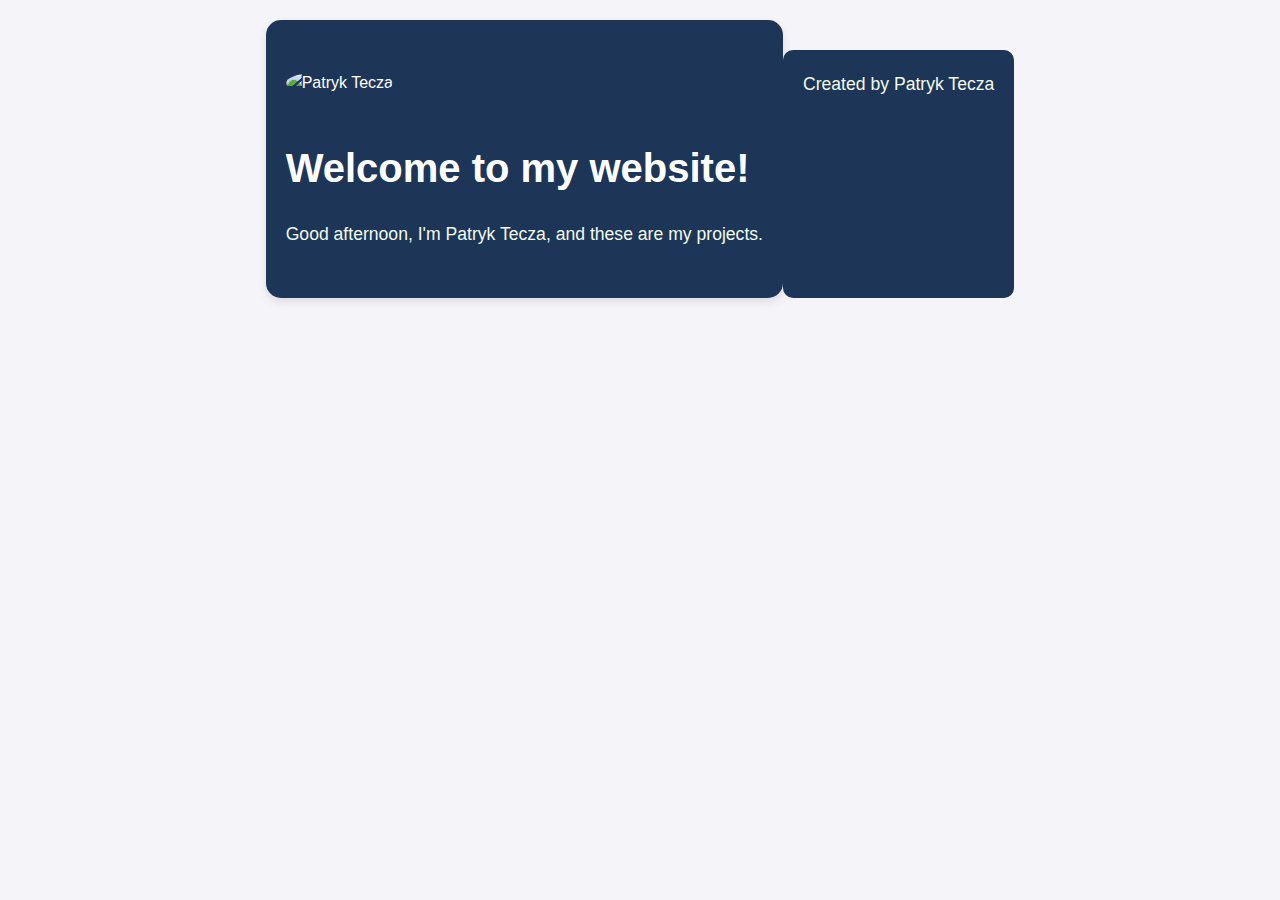
==== index.html @ 03cca635 "Improved website design and added dynamic greeting" ====
<!DOCTYPE html>
<html lang="en">
<head>
    <meta charset="UTF-8">
    <meta name="viewport" content="width=device-width, initial-scale=1.0">
    <title>Patryk Tecza - Portfolio</title>
    <link rel="stylesheet" href="styles.css">
</head>
<body>
    <header>
        <!-- Add your image here -->
        <img src="zdjecie-moje.png" alt="Patryk Tecza" class="profile-image">
        <h1>Welcome to my website!</h1>
        <p>I'm Patryk Tecza, and these are my projects.</p>
    </header>
    <footer>
        <p>Created by Patryk Tecza</p>
    </footer>

    <script src="script.js"></script>
</body>
</html>
---- styles.css ----
/* Global reset */
* {
    margin: 0;
    padding: 0;
    box-sizing: border-box;
    font-family: 'Arial', sans-serif;
}

/* Body and overall background */
body {
    background-color: #f4f4f9;
    color: #333;
    line-height: 1.6;
    padding: 20px;
    display: flex;
    justify-content: center;
}

/* Center content */
.container {
    max-width: 1000px;
    width: 100%;
    text-align: center;
}

/* Header styling */
header {
    background-color: #1d3557;
    color: white;
    padding: 50px 20px;
    border-radius: 15px;
    box-shadow: 0 4px 10px rgba(0, 0, 0, 0.1);
}

/* Profile image */
.profile-image {
    width: 180px;
    height: 180px;
    border-radius: 50%;
    object-fit: cover;
    margin-bottom: 20px;
    transition: transform 0.3s ease;
}

/* Hover effect for the image */
.profile-image:hover {
    transform: scale(1.1);
}

/* Header title */
h1 {
    font-size: 2.5rem;
    margin: 20px 0;
}

/* Header paragraph */
p {
    font-size: 1.1rem;
    color: #f1faee;
}

/* Footer styling */
footer {
    background-color: #1d3557;
    color: white;
    padding: 20px;
    margin-top: 30px;
    border-radius: 10px;
}

/* Responsive styling */
@media (max-width: 768px) {
    h1 {
        font-size: 2rem;
    }

    p {
        font-size: 1rem;
    }

    .profile-image {
        width: 150px;
        height: 150px;
    }
}
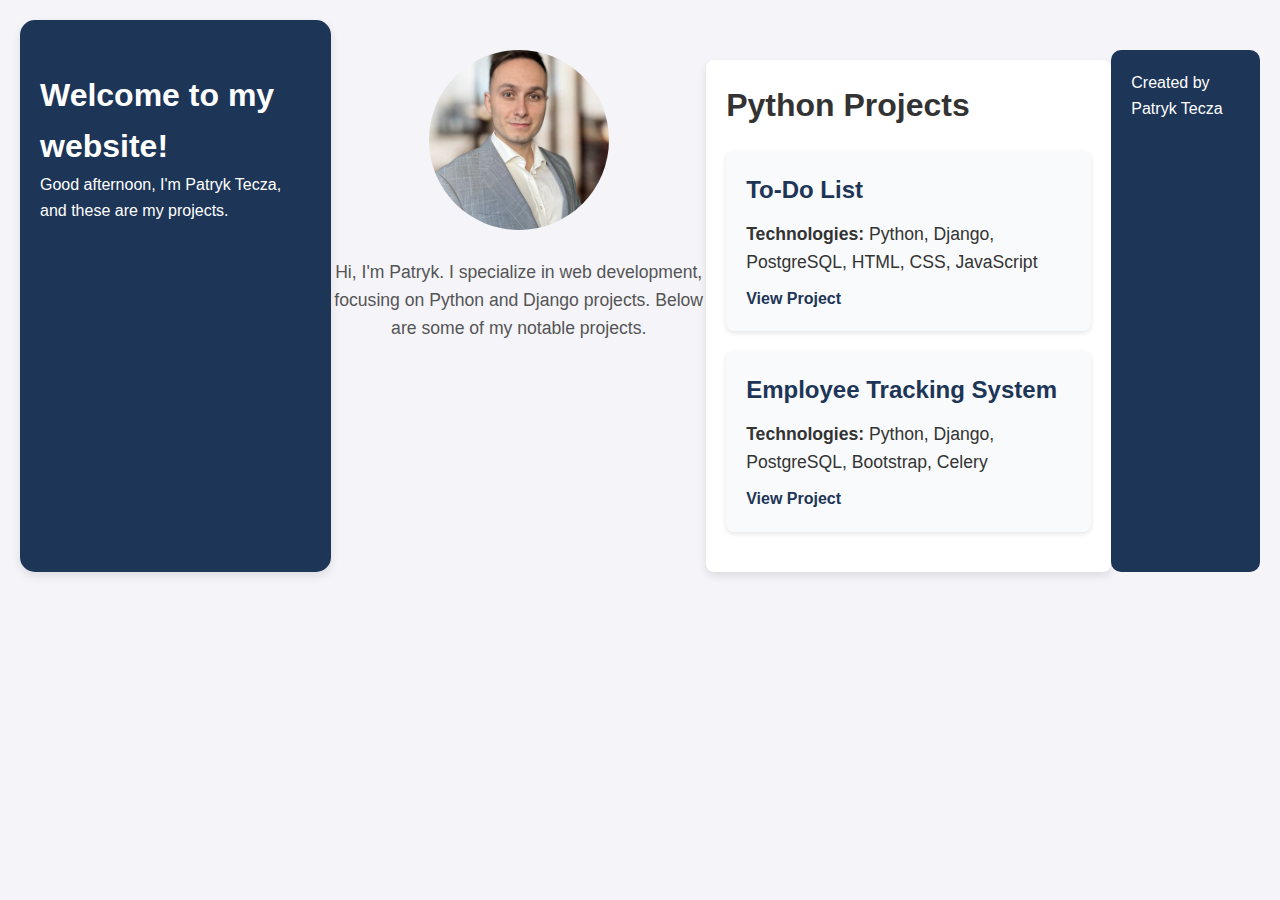
==== commit a5a11e0a: "Reorganized layout and added Python projects section" ====
--- a/index.html
+++ b/index.html
@@ -8,11 +8,33 @@
 </head>
 <body>
     <header>
-        <!-- Add your image here -->
-        <img src="zdjecie-moje.png" alt="Patryk Tecza" class="profile-image">
         <h1>Welcome to my website!</h1>
         <p>I'm Patryk Tecza, and these are my projects.</p>
     </header>
+    
+    <!-- Profile Section -->
+    <section class="profile-section">
+        <img src="zdjecie-moje.png" alt="Patryk Tecza" class="profile-image">
+        <p class="bio">Hi, I'm Patryk. I specialize in web development, focusing on Python and Django projects. Below are some of my notable projects.</p>
+    </section>
+
+    <!-- Python Projects Section -->
+    <section class="projects">
+        <h2>Python Projects</h2>
+        
+        <div class="project-card">
+            <h3>To-Do List</h3>
+            <p><strong>Technologies:</strong> Python, Django, PostgreSQL, HTML, CSS, JavaScript</p>
+            <a href="#todo-list">View Project</a>
+        </div>
+
+        <div class="project-card">
+            <h3>Employee Tracking System</h3>
+            <p><strong>Technologies:</strong> Python, Django, PostgreSQL, Bootstrap, Celery</p>
+            <a href="#employee-tracking">View Project</a>
+        </div>
+    </section>
+
     <footer>
         <p>Created by Patryk Tecza</p>
     </footer>
--- a/styles.css
+++ b/styles.css
@@ -32,7 +32,12 @@
     box-shadow: 0 4px 10px rgba(0, 0, 0, 0.1);
 }
 
-/* Profile image */
+/* Profile Section */
+.profile-section {
+    text-align: center;
+    margin: 30px 0;
+}
+
 .profile-image {
     width: 180px;
     height: 180px;
@@ -42,21 +47,60 @@
     transition: transform 0.3s ease;
 }
 
-/* Hover effect for the image */
 .profile-image:hover {
     transform: scale(1.1);
 }
 
-/* Header title */
-h1 {
-    font-size: 2.5rem;
-    margin: 20px 0;
+.bio {
+    font-size: 1.1rem;
+    color: #555;
+    max-width: 600px;
+    margin: 0 auto;
 }
 
-/* Header paragraph */
-p {
+/* Projects Section */
+.projects {
+    margin-top: 40px;
+    padding: 20px;
+    background-color: #ffffff;
+    border-radius: 8px;
+    box-shadow: 0 4px 8px rgba(0, 0, 0, 0.1);
+}
+
+.projects h2 {
+    font-size: 2rem;
+    margin-bottom: 20px;
+    color: #333;
+}
+
+.project-card {
+    background-color: #f9fafb;
+    margin-bottom: 20px;
+    padding: 20px;
+    border-radius: 8px;
+    box-shadow: 0 2px 5px rgba(0, 0, 0, 0.1);
+}
+
+.project-card h3 {
+    color: #1d3557;
+    font-size: 1.5rem;
+    margin-bottom: 10px;
+}
+
+.project-card p {
     font-size: 1.1rem;
-    color: #f1faee;
+    color: #333;
+    margin-bottom: 10px;
+}
+
+.project-card a {
+    text-decoration: none;
+    color: #1d3557;
+    font-weight: bold;
+}
+
+.project-card a:hover {
+    text-decoration: underline;
 }
 
 /* Footer styling */
@@ -74,12 +118,16 @@
         font-size: 2rem;
     }
 
-    p {
-        font-size: 1rem;
-    }
-
     .profile-image {
         width: 150px;
         height: 150px;
     }
-}
+
+    .project-card {
+        padding: 15px;
+    }
+
+    .projects {
+        padding: 10px;
+    }
+}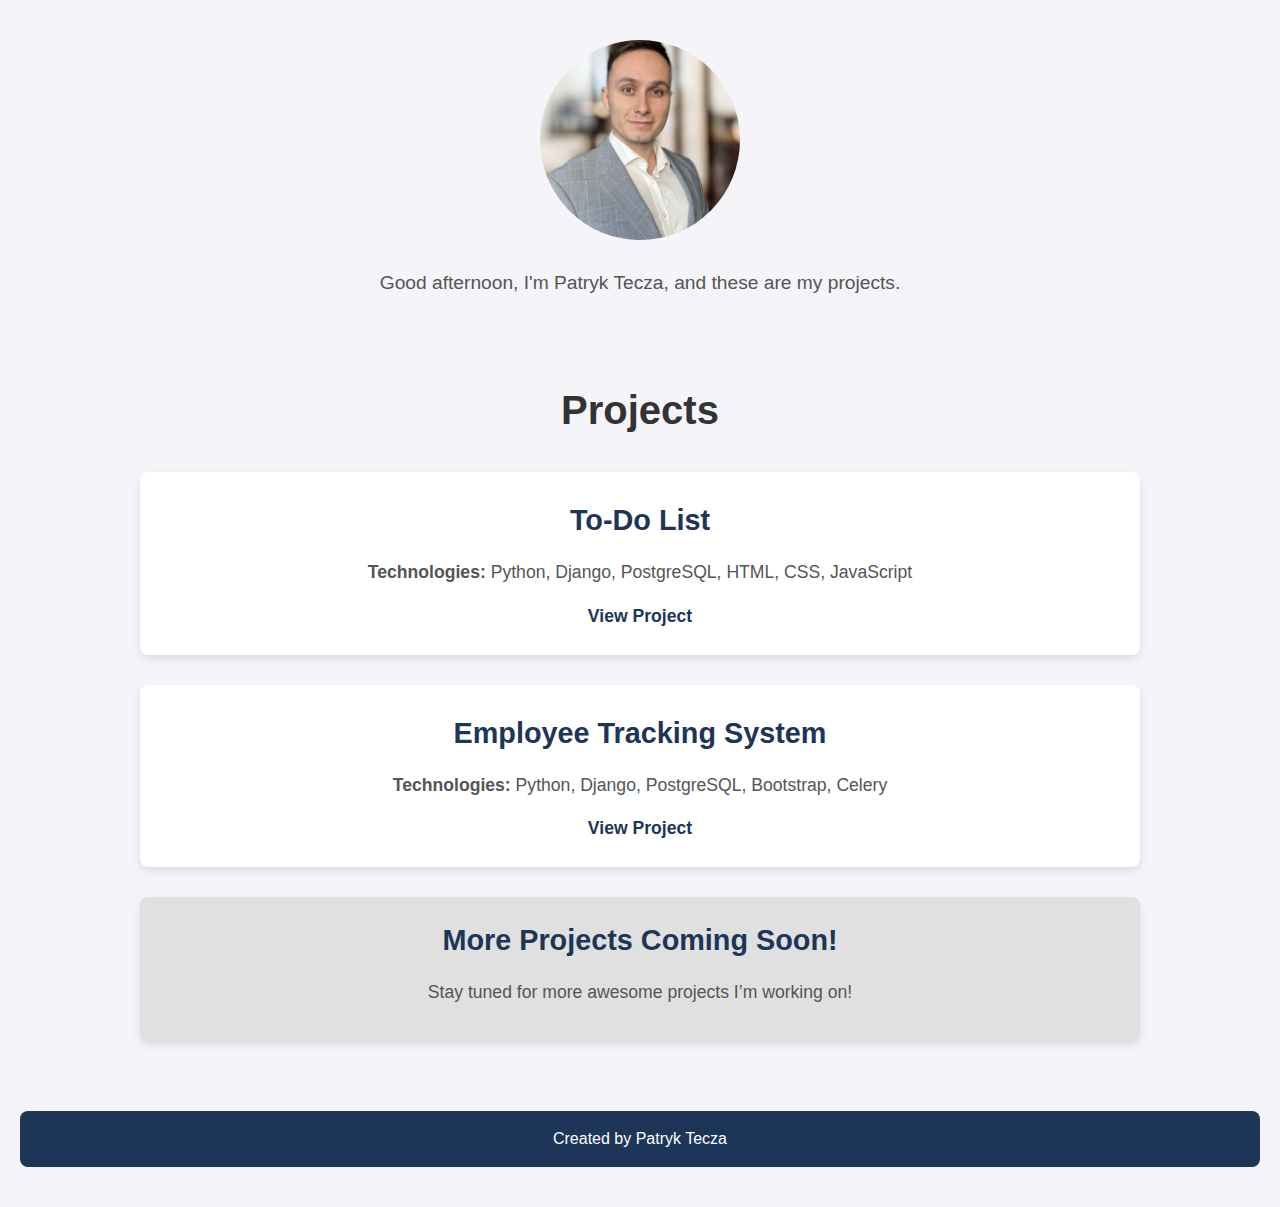
==== commit 87090f1f: "Revised layout with profile and projects section" ====
--- a/index.html
+++ b/index.html
@@ -7,31 +7,35 @@
     <link rel="stylesheet" href="styles.css">
 </head>
 <body>
-    <header>
-        <h1>Welcome to my website!</h1>
-        <p>I'm Patryk Tecza, and these are my projects.</p>
+
+    <!-- Header with your picture and description -->
+    <header class="header">
+        <div class="profile">
+            <img src="zdjecie-moje.png" alt="Patryk Tecza" class="profile-image">
+            <p class="bio">Hi, I'm Patryk Tecza. I'm a web developer specializing in Python and Django. Below are some of my projects!</p>
+        </div>
     </header>
-    
-    <!-- Profile Section -->
-    <section class="profile-section">
-        <img src="zdjecie-moje.png" alt="Patryk Tecza" class="profile-image">
-        <p class="bio">Hi, I'm Patryk. I specialize in web development, focusing on Python and Django projects. Below are some of my notable projects.</p>
-    </section>
 
-    <!-- Python Projects Section -->
+    <!-- Projects Section -->
     <section class="projects">
-        <h2>Python Projects</h2>
+        <h2>Projects</h2>
         
         <div class="project-card">
             <h3>To-Do List</h3>
             <p><strong>Technologies:</strong> Python, Django, PostgreSQL, HTML, CSS, JavaScript</p>
-            <a href="#todo-list">View Project</a>
+            <a href="#todo" class="view-project">View Project</a>
         </div>
 
         <div class="project-card">
             <h3>Employee Tracking System</h3>
             <p><strong>Technologies:</strong> Python, Django, PostgreSQL, Bootstrap, Celery</p>
-            <a href="#employee-tracking">View Project</a>
+            <a href="#employee-tracking" class="view-project">View Project</a>
+        </div>
+        
+        <!-- Placeholder for future projects -->
+        <div class="project-card placeholder">
+            <h3>More Projects Coming Soon!</h3>
+            <p>Stay tuned for more awesome projects I’m working on!</p>
         </div>
     </section>
 
@@ -41,4 +45,4 @@
 
     <script src="script.js"></script>
 </body>
-</html>+</html>
--- a/styles.css
+++ b/styles.css
@@ -11,36 +11,27 @@
     background-color: #f4f4f9;
     color: #333;
     line-height: 1.6;
-    padding: 20px;
+    padding: 40px 20px;
     display: flex;
+    flex-direction: column;
+    align-items: center;
     justify-content: center;
 }
 
-/* Center content */
-.container {
-    max-width: 1000px;
-    width: 100%;
+/* Header Styling */
+.header {
     text-align: center;
+    margin-bottom: 40px;
 }
 
-/* Header styling */
-header {
-    background-color: #1d3557;
-    color: white;
-    padding: 50px 20px;
-    border-radius: 15px;
-    box-shadow: 0 4px 10px rgba(0, 0, 0, 0.1);
-}
-
-/* Profile Section */
-.profile-section {
-    text-align: center;
-    margin: 30px 0;
+.profile {
+    max-width: 800px;
+    width: 100%;
 }
 
 .profile-image {
-    width: 180px;
-    height: 180px;
+    width: 200px;
+    height: 200px;
     border-radius: 50%;
     object-fit: cover;
     margin-bottom: 20px;
@@ -52,82 +43,103 @@
 }
 
 .bio {
-    font-size: 1.1rem;
+    font-size: 1.2rem;
     color: #555;
+    margin-top: 10px;
     max-width: 600px;
     margin: 0 auto;
 }
 
 /* Projects Section */
 .projects {
+    width: 100%;
+    max-width: 1000px;
     margin-top: 40px;
-    padding: 20px;
-    background-color: #ffffff;
-    border-radius: 8px;
-    box-shadow: 0 4px 8px rgba(0, 0, 0, 0.1);
+    text-align: center;
 }
 
 .projects h2 {
-    font-size: 2rem;
-    margin-bottom: 20px;
+    font-size: 2.5rem;
     color: #333;
+    margin-bottom: 30px;
 }
 
 .project-card {
-    background-color: #f9fafb;
-    margin-bottom: 20px;
-    padding: 20px;
+    background-color: #fff;
+    margin-bottom: 30px;
+    padding: 25px;
     border-radius: 8px;
-    box-shadow: 0 2px 5px rgba(0, 0, 0, 0.1);
+    box-shadow: 0 4px 8px rgba(0, 0, 0, 0.1);
+    transition: transform 0.3s ease;
+}
+
+.project-card:hover {
+    transform: translateY(-5px);
 }
 
 .project-card h3 {
+    font-size: 1.8rem;
     color: #1d3557;
-    font-size: 1.5rem;
-    margin-bottom: 10px;
 }
 
 .project-card p {
     font-size: 1.1rem;
-    color: #333;
-    margin-bottom: 10px;
+    color: #555;
+    margin: 15px 0;
 }
 
-.project-card a {
+.view-project {
     text-decoration: none;
     color: #1d3557;
     font-weight: bold;
+    font-size: 1.1rem;
 }
 
-.project-card a:hover {
+.view-project:hover {
     text-decoration: underline;
 }
 
-/* Footer styling */
+.placeholder {
+    background-color: #e0e0e0;
+    color: #777;
+    text-align: center;
+    padding: 20px;
+    font-size: 1.2rem;
+    border-radius: 8px;
+}
+
+/* Footer Styling */
 footer {
+    text-align: center;
+    padding: 15px;
+    margin-top: 40px;
     background-color: #1d3557;
     color: white;
-    padding: 20px;
-    margin-top: 30px;
-    border-radius: 10px;
+    width: 100%;
+    border-radius: 8px;
 }
 
-/* Responsive styling */
+/* Responsive Styling */
 @media (max-width: 768px) {
-    h1 {
-        font-size: 2rem;
-    }
-
     .profile-image {
         width: 150px;
         height: 150px;
     }
 
-    .project-card {
-        padding: 15px;
+    .bio {
+        font-size: 1rem;
+        margin-top: 15px;
     }
 
-    .projects {
-        padding: 10px;
+    .projects h2 {
+        font-size: 2rem;
     }
-}+
+    .project-card {
+        padding: 20px;
+    }
+
+    .project-card h3 {
+        font-size: 1.5rem;
+    }
+}
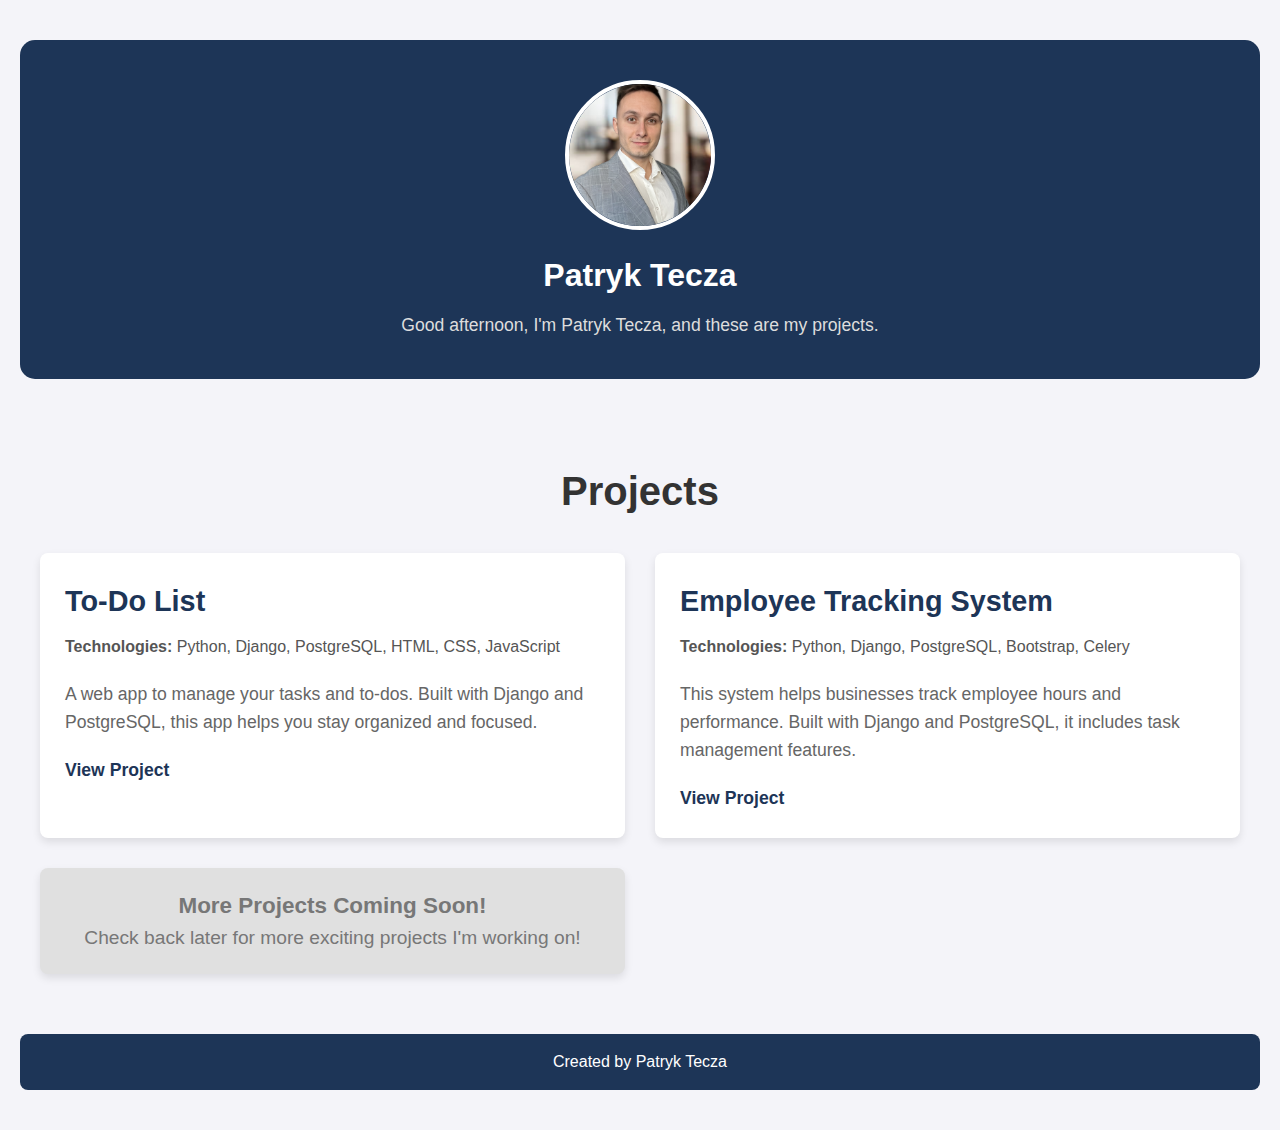
==== commit 0f11fc16: "Revised layout with profile and projects section" ====
--- a/index.html
+++ b/index.html
@@ -10,36 +10,52 @@
 
     <!-- Header with your picture and description -->
     <header class="header">
-        <div class="profile">
-            <img src="zdjecie-moje.png" alt="Patryk Tecza" class="profile-image">
-            <p class="bio">Hi, I'm Patryk Tecza. I'm a web developer specializing in Python and Django. Below are some of my projects!</p>
+        <div class="container">
+            <div class="profile">
+                <img src="zdjecie-moje.png" alt="Patryk Tecza" class="profile-image">
+                <h1 class="name">Patryk Tecza</h1>
+                <p class="bio">Hi, I'm Patryk. I specialize in web development using Python and Django. Below are some of my projects!</p>
+            </div>
         </div>
     </header>
 
     <!-- Projects Section -->
     <section class="projects">
-        <h2>Projects</h2>
-        
-        <div class="project-card">
-            <h3>To-Do List</h3>
-            <p><strong>Technologies:</strong> Python, Django, PostgreSQL, HTML, CSS, JavaScript</p>
-            <a href="#todo" class="view-project">View Project</a>
-        </div>
+        <div class="container">
+            <h2 class="section-title">Projects</h2>
+            
+            <div class="project-cards">
+                <!-- Project 1 -->
+                <div class="project-card">
+                    <div class="project-card-header">
+                        <h3>To-Do List</h3>
+                        <p><strong>Technologies:</strong> Python, Django, PostgreSQL, HTML, CSS, JavaScript</p>
+                    </div>
+                    <p class="project-description">A web app to manage your tasks and to-dos. Built with Django and PostgreSQL, this app helps you stay organized and focused.</p>
+                    <a href="#todo" class="view-project">View Project</a>
+                </div>
 
-        <div class="project-card">
-            <h3>Employee Tracking System</h3>
-            <p><strong>Technologies:</strong> Python, Django, PostgreSQL, Bootstrap, Celery</p>
-            <a href="#employee-tracking" class="view-project">View Project</a>
-        </div>
-        
-        <!-- Placeholder for future projects -->
-        <div class="project-card placeholder">
-            <h3>More Projects Coming Soon!</h3>
-            <p>Stay tuned for more awesome projects I’m working on!</p>
+                <!-- Project 2 -->
+                <div class="project-card">
+                    <div class="project-card-header">
+                        <h3>Employee Tracking System</h3>
+                        <p><strong>Technologies:</strong> Python, Django, PostgreSQL, Bootstrap, Celery</p>
+                    </div>
+                    <p class="project-description">This system helps businesses track employee hours and performance. Built with Django and PostgreSQL, it includes task management features.</p>
+                    <a href="#employee-tracking" class="view-project">View Project</a>
+                </div>
+
+                <!-- Placeholder for more projects -->
+                <div class="project-card placeholder">
+                    <h3>More Projects Coming Soon!</h3>
+                    <p>Check back later for more exciting projects I'm working on!</p>
+                </div>
+            </div>
         </div>
     </section>
 
-    <footer>
+    <!-- Footer -->
+    <footer class="footer">
         <p>Created by Patryk Tecza</p>
     </footer>
 
--- a/styles.css
+++ b/styles.css
@@ -12,80 +12,101 @@
     color: #333;
     line-height: 1.6;
     padding: 40px 20px;
-    display: flex;
-    flex-direction: column;
-    align-items: center;
-    justify-content: center;
+    font-size: 1rem;
 }
 
 /* Header Styling */
 .header {
+    background-color: #1d3557;
+    color: white;
+    padding: 40px 20px;
+    border-radius: 15px;
     text-align: center;
-    margin-bottom: 40px;
 }
 
+.container {
+    width: 100%;
+    max-width: 1200px;
+    margin: 0 auto;
+}
+
+/* Profile Section */
 .profile {
-    max-width: 800px;
-    width: 100%;
+    display: flex;
+    flex-direction: column;
+    align-items: center;
 }
 
 .profile-image {
-    width: 200px;
-    height: 200px;
+    width: 150px;
+    height: 150px;
     border-radius: 50%;
     object-fit: cover;
     margin-bottom: 20px;
-    transition: transform 0.3s ease;
+    border: 4px solid white;
 }
 
-.profile-image:hover {
-    transform: scale(1.1);
+.name {
+    font-size: 2rem;
+    color: white;
+    margin-bottom: 10px;
 }
 
 .bio {
-    font-size: 1.2rem;
-    color: #555;
-    margin-top: 10px;
+    font-size: 1.1rem;
+    color: #ddd;
     max-width: 600px;
     margin: 0 auto;
 }
 
 /* Projects Section */
 .projects {
-    width: 100%;
-    max-width: 1000px;
-    margin-top: 40px;
-    text-align: center;
+    margin-top: 60px;
+    padding: 20px;
 }
 
-.projects h2 {
+.section-title {
+    text-align: center;
     font-size: 2.5rem;
     color: #333;
     margin-bottom: 30px;
 }
 
+.project-cards {
+    display: grid;
+    grid-template-columns: 1fr 1fr;
+    gap: 30px;
+}
+
 .project-card {
     background-color: #fff;
-    margin-bottom: 30px;
     padding: 25px;
     border-radius: 8px;
     box-shadow: 0 4px 8px rgba(0, 0, 0, 0.1);
-    transition: transform 0.3s ease;
+    transition: transform 0.3s ease, box-shadow 0.3s ease;
 }
 
 .project-card:hover {
-    transform: translateY(-5px);
+    transform: translateY(-10px);
+    box-shadow: 0 8px 16px rgba(0, 0, 0, 0.15);
 }
 
-.project-card h3 {
+.project-card-header h3 {
     font-size: 1.8rem;
     color: #1d3557;
+    margin-bottom: 10px;
 }
 
-.project-card p {
+.project-card-header p {
+    font-size: 1rem;
+    color: #555;
+    margin-bottom: 20px;
+}
+
+.project-description {
     font-size: 1.1rem;
-    color: #555;
-    margin: 15px 0;
+    color: #666;
+    margin-bottom: 20px;
 }
 
 .view-project {
@@ -93,13 +114,15 @@
     color: #1d3557;
     font-weight: bold;
     font-size: 1.1rem;
+    transition: color 0.3s ease;
 }
 
 .view-project:hover {
-    text-decoration: underline;
+    color: #457b9d;
 }
 
-.placeholder {
+/* Placeholder Project Card */
+.project-card.placeholder {
     background-color: #e0e0e0;
     color: #777;
     text-align: center;
@@ -109,7 +132,7 @@
 }
 
 /* Footer Styling */
-footer {
+.footer {
     text-align: center;
     padding: 15px;
     margin-top: 40px;
@@ -121,25 +144,20 @@
 
 /* Responsive Styling */
 @media (max-width: 768px) {
-    .profile-image {
-        width: 150px;
-        height: 150px;
+    .project-cards {
+        grid-template-columns: 1fr;
     }
 
-    .bio {
-        font-size: 1rem;
-        margin-top: 15px;
+    .profile-image {
+        width: 130px;
+        height: 130px;
     }
 
-    .projects h2 {
+    .section-title {
         font-size: 2rem;
     }
 
     .project-card {
         padding: 20px;
     }
-
-    .project-card h3 {
-        font-size: 1.5rem;
-    }
 }
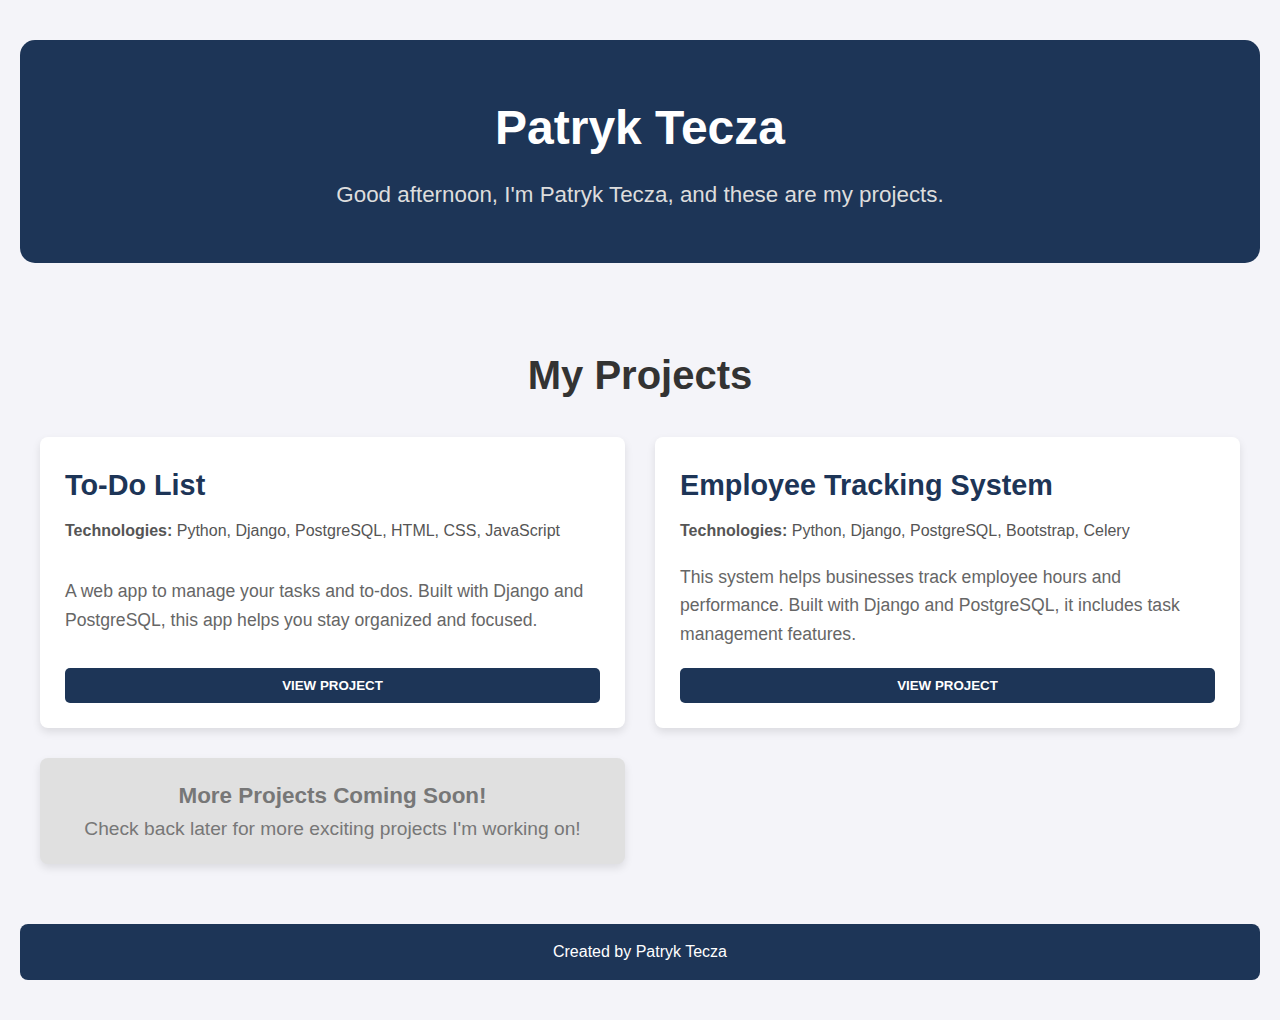
==== commit 8f39dff5: "Updated layout with improved header, projects section, and footer" ====
--- a/index.html
+++ b/index.html
@@ -8,21 +8,18 @@
 </head>
 <body>
 
-    <!-- Header with your picture and description -->
+    <!-- Header with your name and introduction -->
     <header class="header">
         <div class="container">
-            <div class="profile">
-                <img src="zdjecie-moje.png" alt="Patryk Tecza" class="profile-image">
-                <h1 class="name">Patryk Tecza</h1>
-                <p class="bio">Hi, I'm Patryk. I specialize in web development using Python and Django. Below are some of my projects!</p>
-            </div>
+            <h1 class="name">Patryk Tecza</h1>
+            <p class="greeting">Good evening, I'm Patryk Tecza, and these are my projects.</p>
         </div>
     </header>
 
     <!-- Projects Section -->
     <section class="projects">
         <div class="container">
-            <h2 class="section-title">Projects</h2>
+            <h2 class="section-title">My Projects</h2>
             
             <div class="project-cards">
                 <!-- Project 1 -->
@@ -32,7 +29,7 @@
                         <p><strong>Technologies:</strong> Python, Django, PostgreSQL, HTML, CSS, JavaScript</p>
                     </div>
                     <p class="project-description">A web app to manage your tasks and to-dos. Built with Django and PostgreSQL, this app helps you stay organized and focused.</p>
-                    <a href="#todo" class="view-project">View Project</a>
+                    <button class="view-project" onclick="window.open('https://example.com', '_blank')">View Project</button>
                 </div>
 
                 <!-- Project 2 -->
@@ -42,7 +39,7 @@
                         <p><strong>Technologies:</strong> Python, Django, PostgreSQL, Bootstrap, Celery</p>
                     </div>
                     <p class="project-description">This system helps businesses track employee hours and performance. Built with Django and PostgreSQL, it includes task management features.</p>
-                    <a href="#employee-tracking" class="view-project">View Project</a>
+                    <button class="view-project" onclick="window.open('https://example.com', '_blank')">View Project</button>
                 </div>
 
                 <!-- Placeholder for more projects -->
--- a/styles.css
+++ b/styles.css
@@ -6,56 +6,43 @@
     font-family: 'Arial', sans-serif;
 }
 
-/* Body and overall background */
+/* Body Styling */
 body {
     background-color: #f4f4f9;
     color: #333;
     line-height: 1.6;
+    font-size: 1rem;
     padding: 40px 20px;
-    font-size: 1rem;
+}
+
+/* Container to center content */
+.container {
+    width: 100%;
+    max-width: 1200px;
+    margin: 0 auto;
 }
 
 /* Header Styling */
 .header {
     background-color: #1d3557;
     color: white;
-    padding: 40px 20px;
+    padding: 50px 20px;
+    text-align: center;
     border-radius: 15px;
-    text-align: center;
-}
-
-.container {
-    width: 100%;
-    max-width: 1200px;
-    margin: 0 auto;
-}
-
-/* Profile Section */
-.profile {
-    display: flex;
-    flex-direction: column;
-    align-items: center;
-}
-
-.profile-image {
-    width: 150px;
-    height: 150px;
-    border-radius: 50%;
-    object-fit: cover;
-    margin-bottom: 20px;
-    border: 4px solid white;
+    margin-bottom: 60px;
 }
 
 .name {
-    font-size: 2rem;
+    font-size: 3rem;
     color: white;
     margin-bottom: 10px;
+    font-weight: 600;
 }
 
-.bio {
-    font-size: 1.1rem;
+.greeting {
+    font-size: 1.4rem;
     color: #ddd;
-    max-width: 600px;
+    max-width: 800px;
     margin: 0 auto;
 }
 
@@ -72,6 +59,7 @@
     margin-bottom: 30px;
 }
 
+/* Grid layout for projects */
 .project-cards {
     display: grid;
     grid-template-columns: 1fr 1fr;
@@ -84,6 +72,9 @@
     border-radius: 8px;
     box-shadow: 0 4px 8px rgba(0, 0, 0, 0.1);
     transition: transform 0.3s ease, box-shadow 0.3s ease;
+    display: flex;
+    flex-direction: column;
+    justify-content: space-between;
 }
 
 .project-card:hover {
@@ -110,18 +101,22 @@
 }
 
 .view-project {
-    text-decoration: none;
-    color: #1d3557;
+    background-color: #1d3557;
+    color: white;
+    padding: 10px;
+    border: none;
+    border-radius: 5px;
+    cursor: pointer;
     font-weight: bold;
-    font-size: 1.1rem;
-    transition: color 0.3s ease;
+    text-transform: uppercase;
+    transition: background-color 0.3s ease;
 }
 
 .view-project:hover {
-    color: #457b9d;
+    background-color: #457b9d;
 }
 
-/* Placeholder Project Card */
+/* Placeholder for more projects */
 .project-card.placeholder {
     background-color: #e0e0e0;
     color: #777;
@@ -148,9 +143,12 @@
         grid-template-columns: 1fr;
     }
 
-    .profile-image {
-        width: 130px;
-        height: 130px;
+    .name {
+        font-size: 2.5rem;
+    }
+
+    .greeting {
+        font-size: 1.2rem;
     }
 
     .section-title {
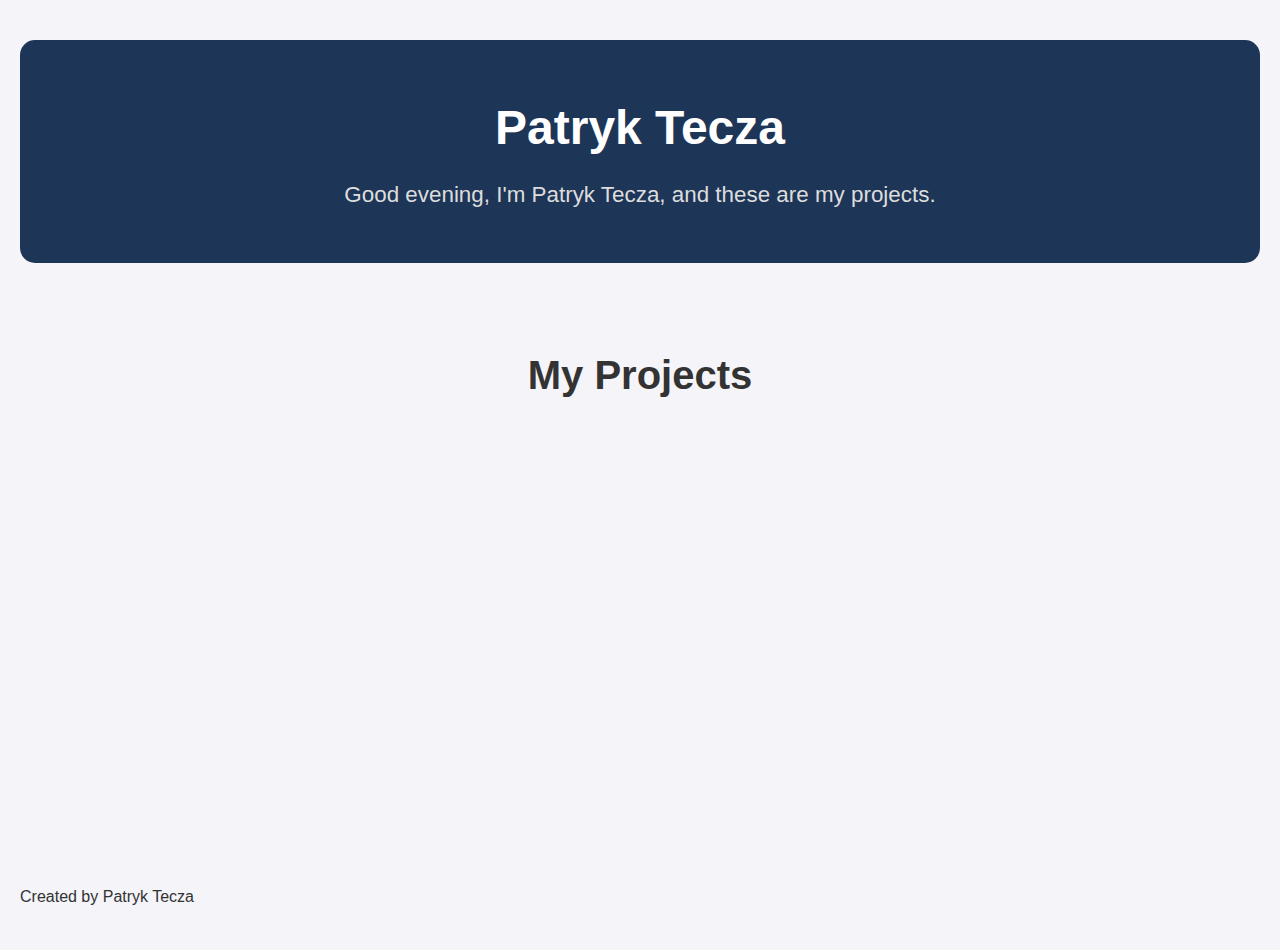
==== commit 39b15325: "Added JavaScript features and improved layout" ====
--- a/index.html
+++ b/index.html
@@ -23,27 +23,27 @@
             
             <div class="project-cards">
                 <!-- Project 1 -->
-                <div class="project-card">
+                <div class="project-card fade-in">
                     <div class="project-card-header">
                         <h3>To-Do List</h3>
                         <p><strong>Technologies:</strong> Python, Django, PostgreSQL, HTML, CSS, JavaScript</p>
                     </div>
                     <p class="project-description">A web app to manage your tasks and to-dos. Built with Django and PostgreSQL, this app helps you stay organized and focused.</p>
-                    <button class="view-project" onclick="window.open('https://example.com', '_blank')">View Project</button>
+                    <button class="view-project" onclick="openModal({description: 'A full-stack To-Do list app built with Python, Django, and PostgreSQL.', link: 'https://example.com'})">View Project</button>
                 </div>
 
                 <!-- Project 2 -->
-                <div class="project-card">
+                <div class="project-card fade-in">
                     <div class="project-card-header">
                         <h3>Employee Tracking System</h3>
                         <p><strong>Technologies:</strong> Python, Django, PostgreSQL, Bootstrap, Celery</p>
                     </div>
                     <p class="project-description">This system helps businesses track employee hours and performance. Built with Django and PostgreSQL, it includes task management features.</p>
-                    <button class="view-project" onclick="window.open('https://example.com', '_blank')">View Project</button>
+                    <button class="view-project" onclick="openModal({description: 'An employee tracking system built with Python and Django.', link: 'https://example.com'})">View Project</button>
                 </div>
 
                 <!-- Placeholder for more projects -->
-                <div class="project-card placeholder">
+                <div class="project-card placeholder fade-in">
                     <h3>More Projects Coming Soon!</h3>
                     <p>Check back later for more exciting projects I'm working on!</p>
                 </div>
@@ -56,6 +56,16 @@
         <p>Created by Patryk Tecza</p>
     </footer>
 
+    <!-- Modal for Project Details -->
+    <div class="modal" id="project-modal">
+        <div class="modal-content">
+            <span class="close-button" onclick="closeModal()">&times;</span>
+            <h3>Project Details</h3>
+            <p id="modal-description"></p>
+            <a id="modal-link" href="" target="_blank">View Full Project</a>
+        </div>
+    </div>
+
     <script src="script.js"></script>
 </body>
 </html>
--- a/styles.css
+++ b/styles.css
@@ -126,36 +126,54 @@
     border-radius: 8px;
 }
 
+/* Modal Styling */
+.modal {
+    display: none;
+    position: fixed;
+    z-index: 1;
+    left: 0;
+    top: 0;
+    width: 100%;
+    height: 100%;
+    overflow: auto;
+    background-color: rgba(0,0,0,0.4);
+}
+
+.modal-content {
+    background-color: #fefefe;
+    margin: 15% auto;
+    padding: 20px;
+    border: 1px solid #888;
+    width: 80%;
+    max-width: 600px;
+    border-radius: 10px;
+}
+
+.close-button {
+    color: #aaa;
+    float: right;
+    font-size: 28px;
+    font-weight: bold;
+}
+
+.close-button:hover,
+.close-button:focus {
+    color: black;
+    text-decoration: none;
+    cursor: pointer;
+}
+
+/* Scroll animations */
+.fade-in {
+    opacity: 0;
+    transform: translateY(50px);
+    transition: opacity 0.5s ease, transform 0.5s ease;
+}
+
+.fade-in.active {
+    opacity: 1;
+    transform: translateY(0);
+}
+
 /* Footer Styling */
 .footer {
-    text-align: center;
-    padding: 15px;
-    margin-top: 40px;
-    background-color: #1d3557;
-    color: white;
-    width: 100%;
-    border-radius: 8px;
-}
-
-/* Responsive Styling */
-@media (max-width: 768px) {
-    .project-cards {
-        grid-template-columns: 1fr;
-    }
-
-    .name {
-        font-size: 2.5rem;
-    }
-
-    .greeting {
-        font-size: 1.2rem;
-    }
-
-    .section-title {
-        font-size: 2rem;
-    }
-
-    .project-card {
-        padding: 20px;
-    }
-}
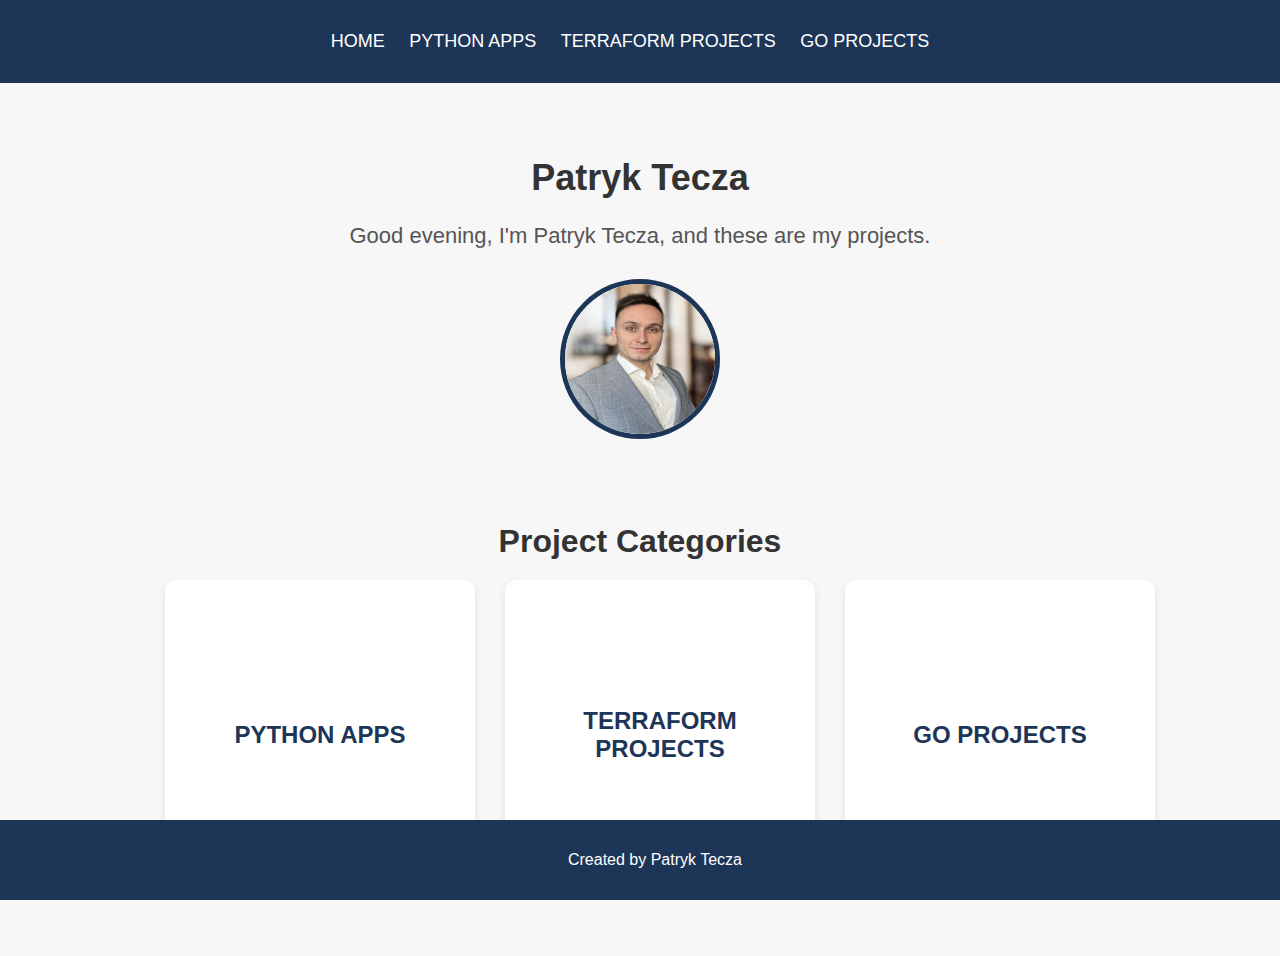
==== commit 2da74f48: "Added new pages using categories" ====
--- a/index.html
+++ b/index.html
@@ -8,64 +8,41 @@
 </head>
 <body>
 
-    <!-- Header with your name and introduction -->
-    <header class="header">
+    <!-- Navigation Bar -->
+    <nav class="navbar">
+        <ul>
+            <li><a href="index.html">Home</a></li>
+            <li><a href="python-apps.html">Python Apps</a></li>
+            <li><a href="terraform-projects.html">Terraform Projects</a></li>
+            <li><a href="go-projects.html">Go Projects</a></li>
+        </ul>
+    </nav>
+
+    <!-- Main Home Section -->
+    <section id="home" class="home">
         <div class="container">
             <h1 class="name">Patryk Tecza</h1>
             <p class="greeting">Good evening, I'm Patryk Tecza, and these are my projects.</p>
-        </div>
-    </header>
 
-    <!-- Projects Section -->
-    <section class="projects">
-        <div class="container">
-            <h2 class="section-title">My Projects</h2>
-            
-            <div class="project-cards">
-                <!-- Project 1 -->
-                <div class="project-card fade-in">
-                    <div class="project-card-header">
-                        <h3>To-Do List</h3>
-                        <p><strong>Technologies:</strong> Python, Django, PostgreSQL, HTML, CSS, JavaScript</p>
-                    </div>
-                    <p class="project-description">A web app to manage your tasks and to-dos. Built with Django and PostgreSQL, this app helps you stay organized and focused.</p>
-                    <button class="view-project" onclick="openModal({description: 'A full-stack To-Do list app built with Python, Django, and PostgreSQL.', link: 'https://example.com'})">View Project</button>
-                </div>
+            <div class="profile-picture">
+                <img src="zdjecie-moje.png" alt="Patryk Tecza">
+            </div>
 
-                <!-- Project 2 -->
-                <div class="project-card fade-in">
-                    <div class="project-card-header">
-                        <h3>Employee Tracking System</h3>
-                        <p><strong>Technologies:</strong> Python, Django, PostgreSQL, Bootstrap, Celery</p>
-                    </div>
-                    <p class="project-description">This system helps businesses track employee hours and performance. Built with Django and PostgreSQL, it includes task management features.</p>
-                    <button class="view-project" onclick="openModal({description: 'An employee tracking system built with Python and Django.', link: 'https://example.com'})">View Project</button>
-                </div>
-
-                <!-- Placeholder for more projects -->
-                <div class="project-card placeholder fade-in">
-                    <h3>More Projects Coming Soon!</h3>
-                    <p>Check back later for more exciting projects I'm working on!</p>
-                </div>
+            <div class="categories">
+                <h2>Project Categories</h2>
+                <ul>
+                    <li><a href="python-apps.html">Python Apps</a></li>
+                    <li><a href="terraform-projects.html">Terraform Projects</a></li>
+                    <li><a href="go-projects.html">Go Projects</a></li>
+                </ul>
             </div>
         </div>
     </section>
 
-    <!-- Footer -->
     <footer class="footer">
         <p>Created by Patryk Tecza</p>
     </footer>
 
-    <!-- Modal for Project Details -->
-    <div class="modal" id="project-modal">
-        <div class="modal-content">
-            <span class="close-button" onclick="closeModal()">&times;</span>
-            <h3>Project Details</h3>
-            <p id="modal-description"></p>
-            <a id="modal-link" href="" target="_blank">View Full Project</a>
-        </div>
-    </div>
-
     <script src="script.js"></script>
 </body>
 </html>
--- a/styles.css
+++ b/styles.css
@@ -1,109 +1,177 @@
-/* Global reset */
-* {
+/* Main body */
+body {
+    font-family: 'Arial', sans-serif;
     margin: 0;
     padding: 0;
     box-sizing: border-box;
-    font-family: 'Arial', sans-serif;
-}
-
-/* Body Styling */
-body {
-    background-color: #f4f4f9;
-    color: #333;
-    line-height: 1.6;
-    font-size: 1rem;
-    padding: 40px 20px;
-}
-
-/* Container to center content */
-.container {
-    width: 100%;
-    max-width: 1200px;
-    margin: 0 auto;
-}
-
-/* Header Styling */
-.header {
-    background-color: #1d3557;
-    color: white;
+    background-color: #f7f7f7;
+}
+
+/* Navigation Bar */
+.navbar {
+    background-color: #1d3557;
+    padding: 15px;
+    text-align: center;
+}
+
+.navbar ul {
+    list-style-type: none;
+    padding: 0;
+}
+
+.navbar ul li {
+    display: inline;
+    margin-right: 20px;
+}
+
+.navbar ul li a {
+    text-decoration: none;
+    color: white;
+    font-size: 18px;
+    text-transform: uppercase;
+}
+
+.navbar ul li a:hover {
+    color: #457b9d;
+}
+
+/* Main Home Section */
+.home {
+    text-align: center;
     padding: 50px 20px;
-    text-align: center;
-    border-radius: 15px;
-    margin-bottom: 60px;
 }
 
 .name {
-    font-size: 3rem;
-    color: white;
-    margin-bottom: 10px;
-    font-weight: 600;
+    font-size: 36px;
+    font-weight: bold;
+    color: #333;
 }
 
 .greeting {
-    font-size: 1.4rem;
-    color: #ddd;
-    max-width: 800px;
-    margin: 0 auto;
-}
-
-/* Projects Section */
-.projects {
-    margin-top: 60px;
-    padding: 20px;
-}
-
-.section-title {
-    text-align: center;
-    font-size: 2.5rem;
-    color: #333;
+    font-size: 22px;
+    color: #555;
     margin-bottom: 30px;
 }
 
-/* Grid layout for projects */
+.profile-picture img {
+    width: 150px;
+    height: 150px;
+    border-radius: 50%;
+    border: 5px solid #1d3557;
+    margin-bottom: 30px;
+}
+
+/* Project Categories Section */
+.categories {
+    margin-top: 50px;
+}
+
+.categories h2 {
+    font-size: 32px;
+    margin-bottom: 20px;
+    color: #333;
+}
+
+.categories ul {
+    list-style-type: none;
+    display: flex;
+    justify-content: center;
+    gap: 30px;
+    flex-wrap: wrap;
+}
+
+.categories ul li {
+    display: block;
+    background-color: #fff;
+    border-radius: 12px;
+    box-shadow: 0 4px 8px rgba(0, 0, 0, 0.1);
+    transition: transform 0.3s ease, box-shadow 0.3s ease;
+    padding: 30px;
+    width: 250px;
+    height: 250px;
+    display: flex;
+    justify-content: center;
+    align-items: center;
+    text-align: center;
+    cursor: pointer;
+}
+
+.categories ul li:hover {
+    transform: scale(1.05);
+    box-shadow: 0 8px 16px rgba(0, 0, 0, 0.2);
+}
+
+.categories ul li a {
+    text-decoration: none;
+    color: #1d3557;
+    font-size: 24px;
+    font-weight: bold;
+    text-transform: uppercase;
+}
+
+.categories ul li a:hover {
+    color: #457b9d;
+}
+
+/* Project Cards for Category Pages (Python Apps, etc.) */
+.projects-section {
+    padding: 50px 20px;
+    text-align: center;
+}
+
+.projects-section h2 {
+    font-size: 32px;
+    margin-bottom: 30px;
+    color: #333;
+}
+
 .project-cards {
-    display: grid;
-    grid-template-columns: 1fr 1fr;
+    display: flex;
+    justify-content: center;
     gap: 30px;
+    flex-wrap: wrap;
+    margin-top: 20px;
 }
 
 .project-card {
     background-color: #fff;
+    border-radius: 12px;
+    box-shadow: 0 4px 8px rgba(0, 0, 0, 0.1);
     padding: 25px;
-    border-radius: 8px;
-    box-shadow: 0 4px 8px rgba(0, 0, 0, 0.1);
+    width: 280px;
+    text-align: center;
     transition: transform 0.3s ease, box-shadow 0.3s ease;
-    display: flex;
-    flex-direction: column;
-    justify-content: space-between;
+    cursor: pointer; /* Make the cursor a pointer when hovering over the card */
+}
+
+.project-card a {
+    text-decoration: none;
+    color: inherit; /* Remove default link color */
+    display: block; /* Make the anchor tag a block element to take up the full size of the card */
+    height: 100%;
 }
 
 .project-card:hover {
-    transform: translateY(-10px);
-    box-shadow: 0 8px 16px rgba(0, 0, 0, 0.15);
-}
-
-.project-card-header h3 {
-    font-size: 1.8rem;
-    color: #1d3557;
+    transform: scale(1.05);
+    box-shadow: 0 8px 16px rgba(0, 0, 0, 0.2);
+}
+
+.project-card h3 {
+    font-size: 24px;
     margin-bottom: 10px;
-}
-
-.project-card-header p {
-    font-size: 1rem;
+    color: #333;
+}
+
+.project-card p {
+    font-size: 16px;
+    margin-bottom: 15px;
     color: #555;
-    margin-bottom: 20px;
-}
-
-.project-description {
-    font-size: 1.1rem;
-    color: #666;
-    margin-bottom: 20px;
 }
 
 .view-project {
     background-color: #1d3557;
     color: white;
-    padding: 10px;
+    padding: 10px 20px;
     border: none;
     border-radius: 5px;
     cursor: pointer;
@@ -116,64 +184,47 @@
     background-color: #457b9d;
 }
 
-/* Placeholder for more projects */
-.project-card.placeholder {
-    background-color: #e0e0e0;
-    color: #777;
-    text-align: center;
-    padding: 20px;
-    font-size: 1.2rem;
-    border-radius: 8px;
-}
-
-/* Modal Styling */
-.modal {
-    display: none;
+/* Back to Home Button */
+.back-home {
+    background-color: #1d3557;
+    color: white;
+    padding: 15px 30px;
+    border: none;
+    border-radius: 5px;
+    cursor: pointer;
+    font-size: 18px;
+    transition: background-color 0.3s ease;
+    margin-top: 30px;
+}
+
+.back-home:hover {
+    background-color: #457b9d;
+}
+
+/* Back to Home Button */
+.back-home {
+    background-color: #1d3557;
+    color: white;
+    padding: 15px 30px;
+    border: none;
+    border-radius: 5px;
+    cursor: pointer;
+    font-size: 18px;
+    transition: background-color 0.3s ease;
+    margin-top: 30px;
+}
+
+.back-home:hover {
+    background-color: #457b9d;
+}
+
+/* Footer */
+.footer {
+    background-color: #1d3557;
+    color: white;
+    text-align: center;
+    padding: 15px;
     position: fixed;
-    z-index: 1;
-    left: 0;
-    top: 0;
+    bottom: 0;
     width: 100%;
-    height: 100%;
-    overflow: auto;
-    background-color: rgba(0,0,0,0.4);
-}
-
-.modal-content {
-    background-color: #fefefe;
-    margin: 15% auto;
-    padding: 20px;
-    border: 1px solid #888;
-    width: 80%;
-    max-width: 600px;
-    border-radius: 10px;
-}
-
-.close-button {
-    color: #aaa;
-    float: right;
-    font-size: 28px;
-    font-weight: bold;
-}
-
-.close-button:hover,
-.close-button:focus {
-    color: black;
-    text-decoration: none;
-    cursor: pointer;
-}
-
-/* Scroll animations */
-.fade-in {
-    opacity: 0;
-    transform: translateY(50px);
-    transition: opacity 0.5s ease, transform 0.5s ease;
-}
-
-.fade-in.active {
-    opacity: 1;
-    transform: translateY(0);
-}
-
-/* Footer Styling */
-.footer {
+}
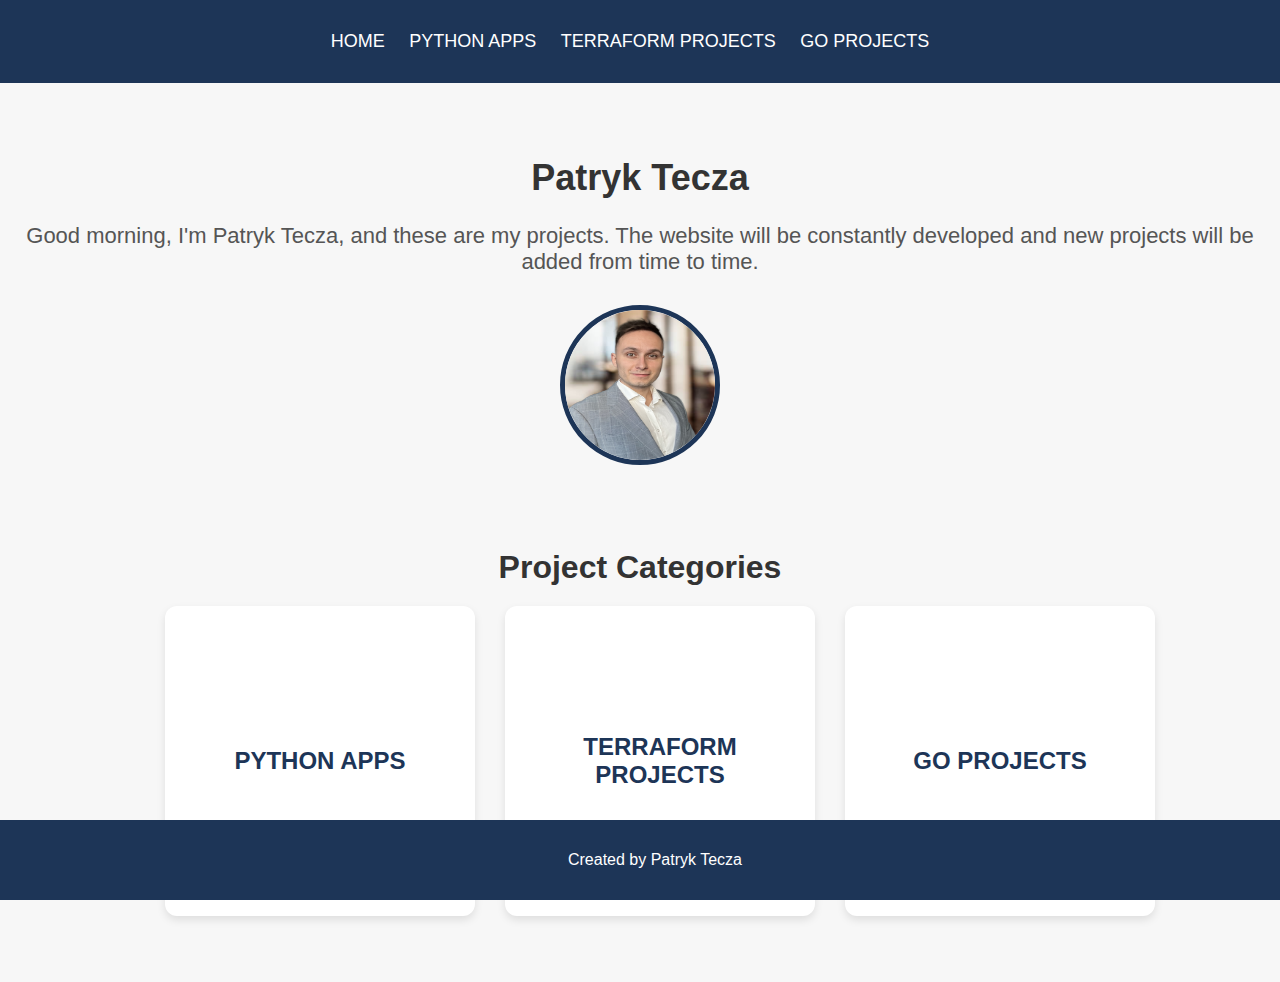
==== commit 72576e80: "Update project pages with new content" ====
--- a/index.html
+++ b/index.html
@@ -22,7 +22,7 @@
     <section id="home" class="home">
         <div class="container">
             <h1 class="name">Patryk Tecza</h1>
-            <p class="greeting">Good evening, I'm Patryk Tecza, and these are my projects.</p>
+            <p class="greeting">Good morning, I'm Patryk Tecza, and these are my projects. The website will be constantly developed and new projects will be added from time to time.</p>
 
             <div class="profile-picture">
                 <img src="zdjecie-moje.png" alt="Patryk Tecza">
